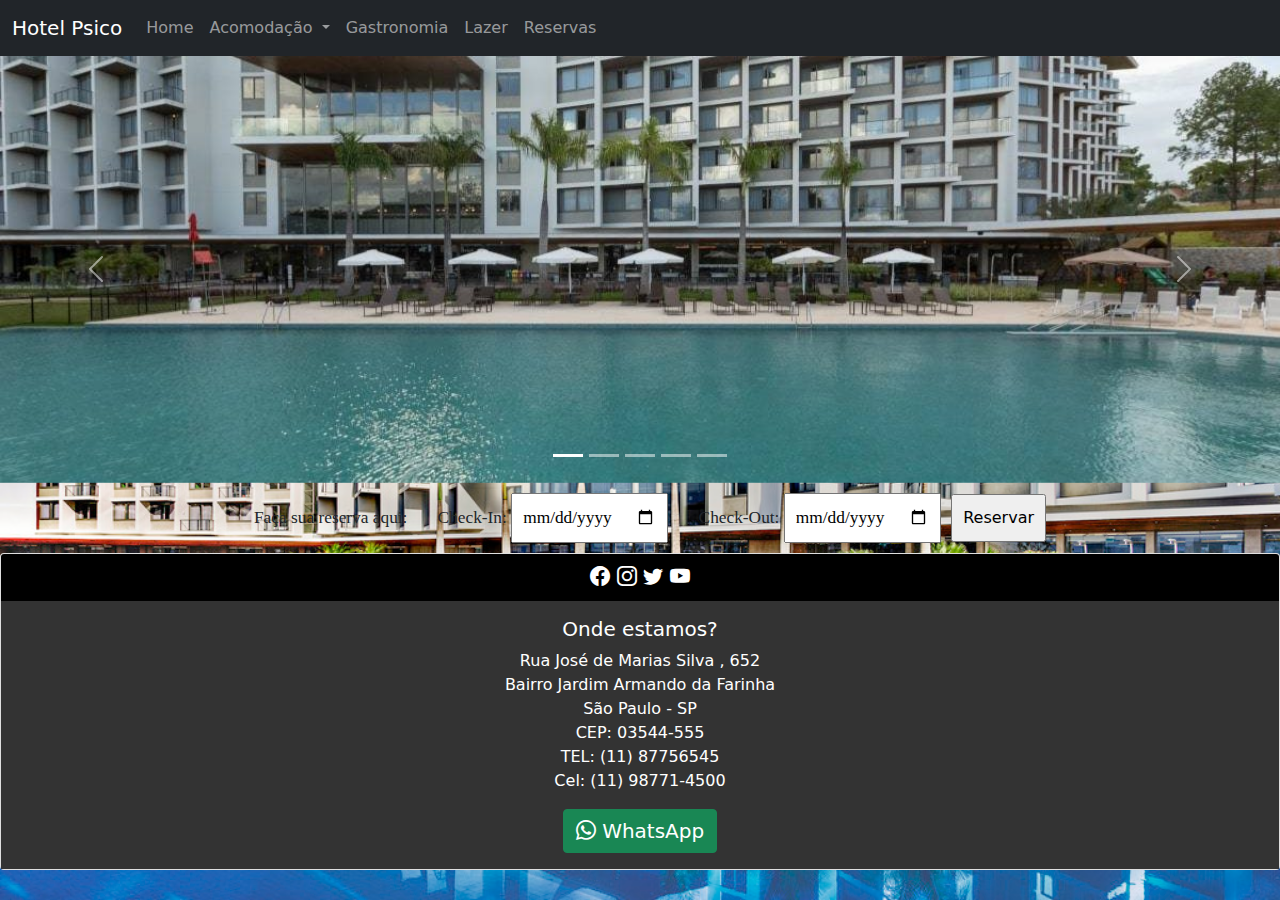
==== gastronomia.html @ d38108ef "adicionado paginas html e inclusão de estilos da pagina index" ====
<!DOCTYPE html>
<html lang="pt-BR">
<head>
    <meta charset="UTF-8">
    <meta http-equiv="X-UA-Compatible" content="IE=edge">
    <meta name="viewport" content="width=device-width, initial-scale=1.0">
    <title>Hotel Psico</title>
    <link rel="stylesheet" href="css/bootstrap.min.css">
    <link rel="stylesheet" href="https://cdn.jsdelivr.net/npm/bootstrap-icons@1.8.1/font/bootstrap-icons.css">
    
    <link rel="stylesheet" href="css/styles.css">
</head>
<body>
    <!-- ---------------Inicio da barra de navegação--------------- -->
    <nav class="navbar navbar-expand-lg navbar-dark bg-dark">
        <div class="container-fluid">
          <a class="navbar-brand" href="index.html">Hotel Psico</a>
          <button class="navbar-toggler" type="button" data-bs-toggle="collapse" data-bs-target="#navbarSupportedContent" aria-controls="navbarSupportedContent" aria-expanded="false" aria-label="Toggle navigation">
            <span class="navbar-toggler-icon"></span>
          </button>
          <div class="collapse navbar-collapse" id="navbarSupportedContent">
            <ul class="navbar-nav me-auto mb-2 mb-lg-0">
              <li class="nav-item">
                <a class="nav-link" href="index.html">Home</a>
              </li>
              <li class="nav-item dropdown">
                <a class="nav-link dropdown-toggle" href="#" id="navbarDropdown" role="button" data-bs-toggle="dropdown" aria-expanded="false">
                  Acomodação
                </a>
                <ul class="dropdown-menu" aria-labelledby="navbarDropdown">
                  <li><a class="dropdown-item" href="standard.html">Standart</a></li>
                  <li><a class="dropdown-item" href="master.html">Master</a></li>
                  <li><a class="dropdown-item" href="presidential.html">Suíte Presidencial</a></li>
                </ul>
              </li>
              <li class="nav-item">
                <a class="nav-link" href="gastronomia.html">Gastronomia</a>
              </li>
              <li class="nav-item">
                <a class="nav-link" href="lazer.html">Lazer</a>
              </li>
              <li class="nav-item">
                <a class="nav-link" href="reservas.html">Reservas</a>
              </li>
            </ul>
          </div>
        </div>
      </nav>
    <!-- ---------------Fim da barra de navegação--------------- -->
    <!-- ---------------Inicio do Carrossel--------------- -->
    <div id="carouselExampleIndicators" class="carousel slide" data-bs-ride="carousel">
        <div class="carousel-indicators">
          <button type="button" data-bs-target="#carouselExampleIndicators" data-bs-slide-to="0" class="active" aria-current="true" aria-label="Slide 1"></button>
          <button type="button" data-bs-target="#carouselExampleIndicators" data-bs-slide-to="1" aria-label="Slide 2"></button>
          <button type="button" data-bs-target="#carouselExampleIndicators" data-bs-slide-to="2" aria-label="Slide 3"></button>
          <button type="button" data-bs-target="#carouselExampleIndicators" data-bs-slide-to="3" aria-label="Slide 4"></button>
          <button type="button" data-bs-target="#carouselExampleIndicators" data-bs-slide-to="4" aria-label="Slide 5"></button>
        </div>
        <div class="carousel-inner">
          <div class="carousel-item active">
            <img src="img/land1.jpg" class="d-block w-100" alt="...">
          </div>
          <div class="carousel-item">
            <img src="img/land2.jpg" class="d-block w-100" alt="...">
          </div>
          <div class="carousel-item">
            <img src="img/land3.jpg" class="d-block w-100" alt="...">
          </div>
          <div class="carousel-item">
            <img src="img/land4.jpg" class="d-block w-100" alt="...">
          </div>
          <div class="carousel-item">
            <img src="img/land5.jpg" class="d-block w-100" alt="...">
          </div>
        </div>
        <button class="carousel-control-prev" type="button" data-bs-target="#carouselExampleIndicators" data-bs-slide="prev">
          <span class="carousel-control-prev-icon" aria-hidden="true"></span>
          <span class="visually-hidden">Previous</span>
        </button>
        <button class="carousel-control-next" type="button" data-bs-target="#carouselExampleIndicators" data-bs-slide="next">
          <span class="carousel-control-next-icon" aria-hidden="true"></span>
          <span class="visually-hidden">Next</span>
        </button>
      </div>
    <!-- ---------------Fim da Carrossel--------------- -->
    <div class="conteiner-fluid">
        <div class="row">
            <div class="col">
                <form id="reservas_superior">
                    <label>Faça sua reserva aqui:</label>
                    <Label>Check-In:
                        <input type="date" id="checkin" required>
                    </Label>
                    <label>Check-Out:
                        <input type="date" id="checkout" required>
                    </label>
                        <input type="submit" id="btnreservar" value="Reservar">                 
                </form>
            </div>
        </div>
    </div>
<!-- ---------------Inicio do Rodapé--------------- -->
    <div class="card text-center">
      <div class="card-header fundo">
        <a href="https://pt-br.facebook.com/" target="_blank">
        <i class="bi bi-facebook"></i>
      </a>
      <a href="https://www.instagram.com/" target="_blank">
        <i class="bi bi-instagram"></i>
      </a>
      <a href="https://twitter.com/" target="_blank">
        <i class="bi bi-twitter"></i>
      </a>
      <a href="https://www.youtube.com" target="_blank">
        <i class="bi bi-youtube"></i>
      </a>
      </div>
      <div class="card-body fundo2">
        <h5 class="card-title">Onde estamos?</h5>
        <p class="card-text">
          Rua José de Marias Silva , 652<br>
          Bairro Jardim Armando da Farinha<br>
          São Paulo - SP<br>
          CEP: 03544-555<br>
          TEL: (11) 87756545<br>
          Cel: (11) 98771-4500
        </p>
        <a href="https://wa.me/11987714500?text=ola" class="btn btn-success"><i class="bi bi-whatsapp"></i> WhatsApp</a>
      </div>
    </div>
<!-- ---------------Fim do Rodapé--------------- -->
  <script src="js/bootstrap.min.js"></script>
</body>
</html>
---- css/styles.css ----
#reservas_superior {
  padding: 10px;
  text-align: center;
}
#reservas_superior label {
  font-family: verdana;
  font-size: 13pt;
  margin-left: 20px;
  margin-right: 5px;
}
#reservas_superior input {
  padding: 10px;
}

.fundo {
  background-color: black;
  color: #fff;
}
.fundo a {
  text-decoration: none;
  font-size: 15pt;
  color: #fff;
}
.fundo2 {
  background-color: #333;
  color: #fff;
}
.fundo2 a {
  text-decoration: none;
  font-size: 15pt;
  color: #fff;
}
.fundo-branco {
  background-color: #fff;
}
body {
  background-image: url("../img/hotel1.jpg");
  background-attachment: fixed;
  background-size: 100%;
}
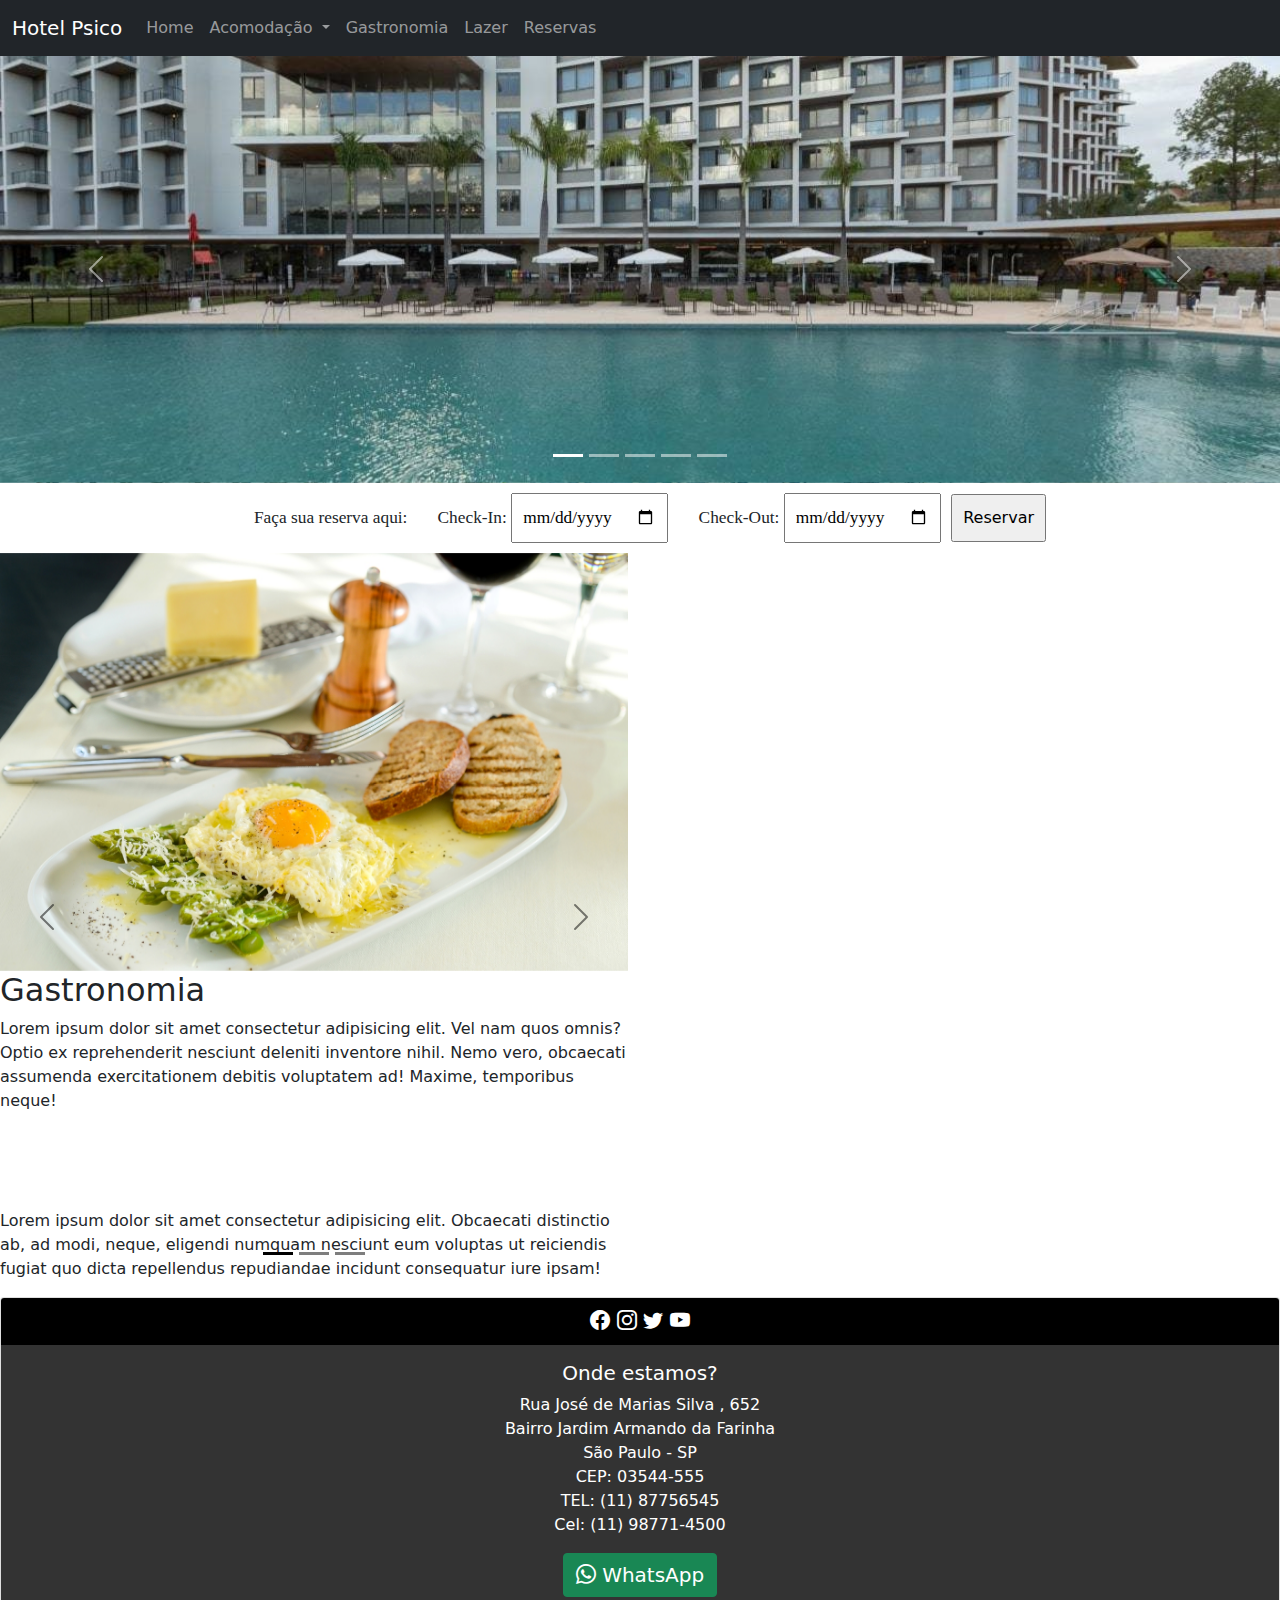
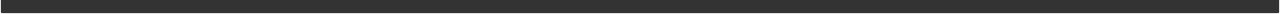
==== commit c6a4c7f1: "edição das paginas standard,master e presidencial" ====
--- a/gastronomia.html
+++ b/gastronomia.html
@@ -83,7 +83,8 @@
         </button>
       </div>
     <!-- ---------------Fim da Carrossel--------------- -->
-    <div class="conteiner-fluid">
+    <!-- ---------------Inicio do conteiner-fluid--------------- -->
+    <div class="conteiner-fluid fundo-branco">
         <div class="row">
             <div class="col">
                 <form id="reservas_superior">
@@ -98,7 +99,45 @@
                 </form>
             </div>
         </div>
+        <!-- inicio do carrossel de gastronomia -->
+<div class="row">
+  <div class="col-6">
+    <div id="carouselExampleDark" class="carousel carousel-dark slide" data-bs-ride="carousel">
+      <div class="carousel-indicators">
+        <button type="button" data-bs-target="#carouselExampleDark" data-bs-slide-to="0" class="active" aria-current="true" aria-label="Slide 1"></button>
+        <button type="button" data-bs-target="#carouselExampleDark" data-bs-slide-to="1" aria-label="Slide 2"></button>
+        <button type="button" data-bs-target="#carouselExampleDark" data-bs-slide-to="2" aria-label="Slide 3"></button>
+      </div>
+      <div class="carousel-inner">
+        <div class="carousel-item active" data-bs-interval="10000">
+          <img src="img/gastronomia10.jpg" class="d-block w-100" alt="...">
+        </div>
+        <div class="carousel-item" data-bs-interval="2000">
+          <img src="img/gastronomia2.jpg" class="d-block w-100" alt="...">
+        </div>
+        <div class="carousel-item">
+          <img src="img/gastronomia23.jpg" class="d-block w-100" alt="...">
+        </div>
+      </div>
+      <button class="carousel-control-prev" type="button" data-bs-target="#carouselExampleDark" data-bs-slide="prev">
+        <span class="carousel-control-prev-icon" aria-hidden="true"></span>
+        <span class="visually-hidden">Previous</span>
+      </button>
+      <button class="carousel-control-next" type="button" data-bs-target="#carouselExampleDark" data-bs-slide="next">
+        <span class="carousel-control-next-icon" aria-hidden="true"></span>
+        <span class="visually-hidden">Next</span>
+      </button>
+    <div class="col6">
+      <h2>Gastronomia</h2>
+  <p>Lorem ipsum dolor sit amet consectetur adipisicing elit. Vel nam quos omnis? Optio ex reprehenderit nesciunt deleniti inventore nihil. Nemo vero, obcaecati assumenda exercitationem debitis voluptatem ad! Maxime, temporibus neque!</p>
+  <p>&nbsp;</p>
+  <p>&nbsp;</p>
+  <p>Lorem ipsum dolor sit amet consectetur adipisicing elit. Obcaecati distinctio ab, ad modi, neque, eligendi numquam nesciunt eum voluptas ut reiciendis fugiat quo dicta repellendus repudiandae incidunt consequatur iure ipsam!</p>
     </div>
+    </div>
+  </div>
+</div>
+<!-- ---------------Fim do conteiner-fluid--------------- -->
 <!-- ---------------Inicio do Rodapé--------------- -->
     <div class="card text-center">
       <div class="card-header fundo">
--- a/css/styles.css
+++ b/css/styles.css
@@ -38,3 +38,7 @@
   background-attachment: fixed;
   background-size: 100%;
 }
+.img100 {
+  width: 100%;
+  height: auto;
+}
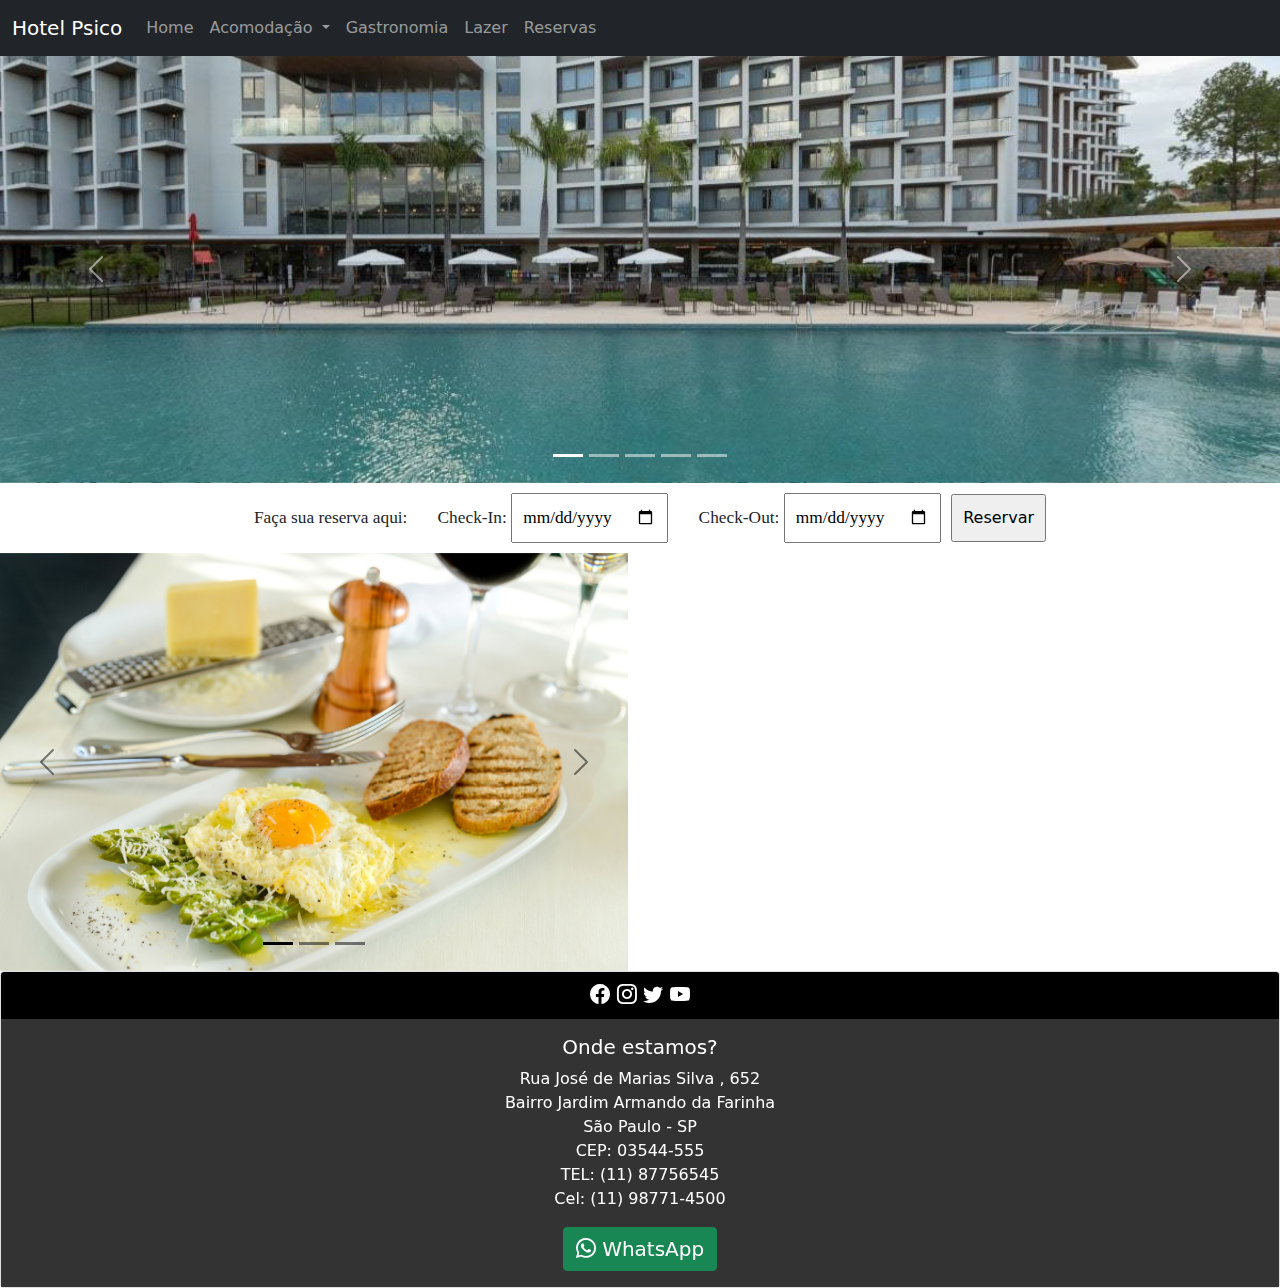
==== commit be7378e3: "edição das paginas gastronomia" ====
--- a/gastronomia.html
+++ b/gastronomia.html
@@ -127,13 +127,6 @@
         <span class="carousel-control-next-icon" aria-hidden="true"></span>
         <span class="visually-hidden">Next</span>
       </button>
-    <div class="col6">
-      <h2>Gastronomia</h2>
-  <p>Lorem ipsum dolor sit amet consectetur adipisicing elit. Vel nam quos omnis? Optio ex reprehenderit nesciunt deleniti inventore nihil. Nemo vero, obcaecati assumenda exercitationem debitis voluptatem ad! Maxime, temporibus neque!</p>
-  <p>&nbsp;</p>
-  <p>&nbsp;</p>
-  <p>Lorem ipsum dolor sit amet consectetur adipisicing elit. Obcaecati distinctio ab, ad modi, neque, eligendi numquam nesciunt eum voluptas ut reiciendis fugiat quo dicta repellendus repudiandae incidunt consequatur iure ipsam!</p>
-    </div>
     </div>
   </div>
 </div>
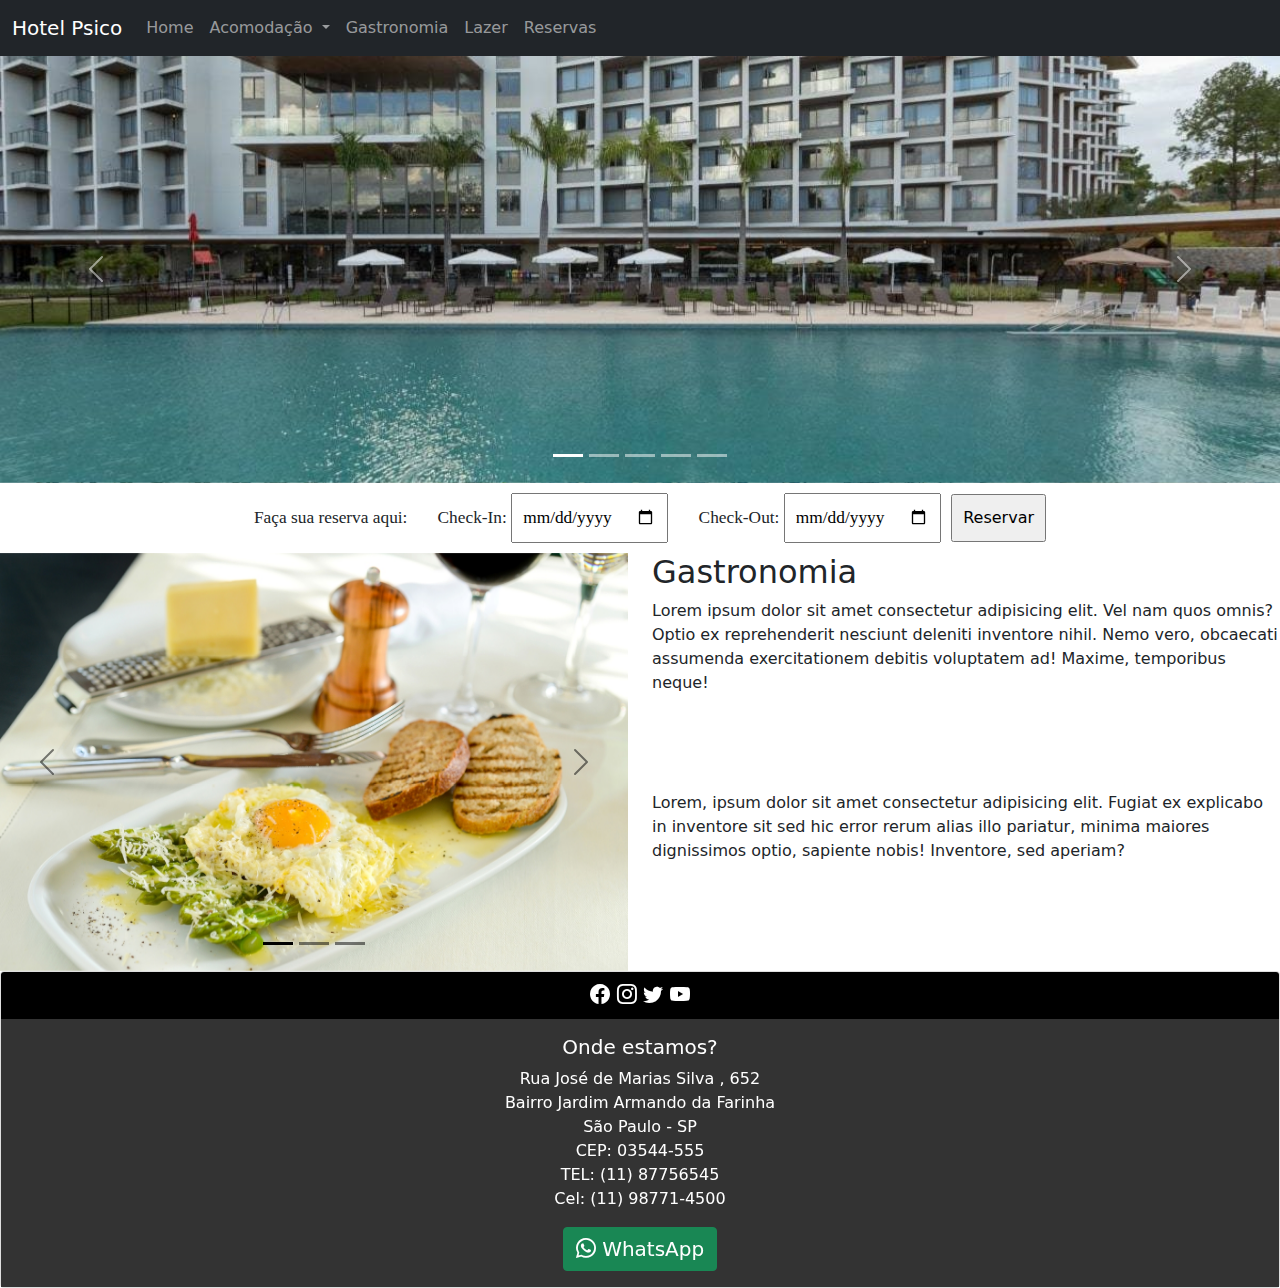
==== commit 21e4ef7b: "atualização da pagina" ====
--- a/gastronomia.html
+++ b/gastronomia.html
@@ -129,6 +129,13 @@
       </button>
     </div>
   </div>
+  <div class="col-6">
+    <h2>Gastronomia</h2>
+    <p>Lorem ipsum dolor sit amet consectetur adipisicing elit. Vel nam quos omnis? Optio ex reprehenderit nesciunt deleniti inventore nihil. Nemo vero, obcaecati assumenda exercitationem debitis voluptatem ad! Maxime, temporibus neque!</p>
+    <p>&nbsp;</p>
+    <p>&nbsp;</p>
+    <p>Lorem, ipsum dolor sit amet consectetur adipisicing elit. Fugiat ex explicabo in inventore sit sed hic error rerum alias illo pariatur, minima maiores dignissimos optio, sapiente nobis! Inventore, sed aperiam?</p>
+        </div>
 </div>
 <!-- ---------------Fim do conteiner-fluid--------------- -->
 <!-- ---------------Inicio do Rodapé--------------- -->
